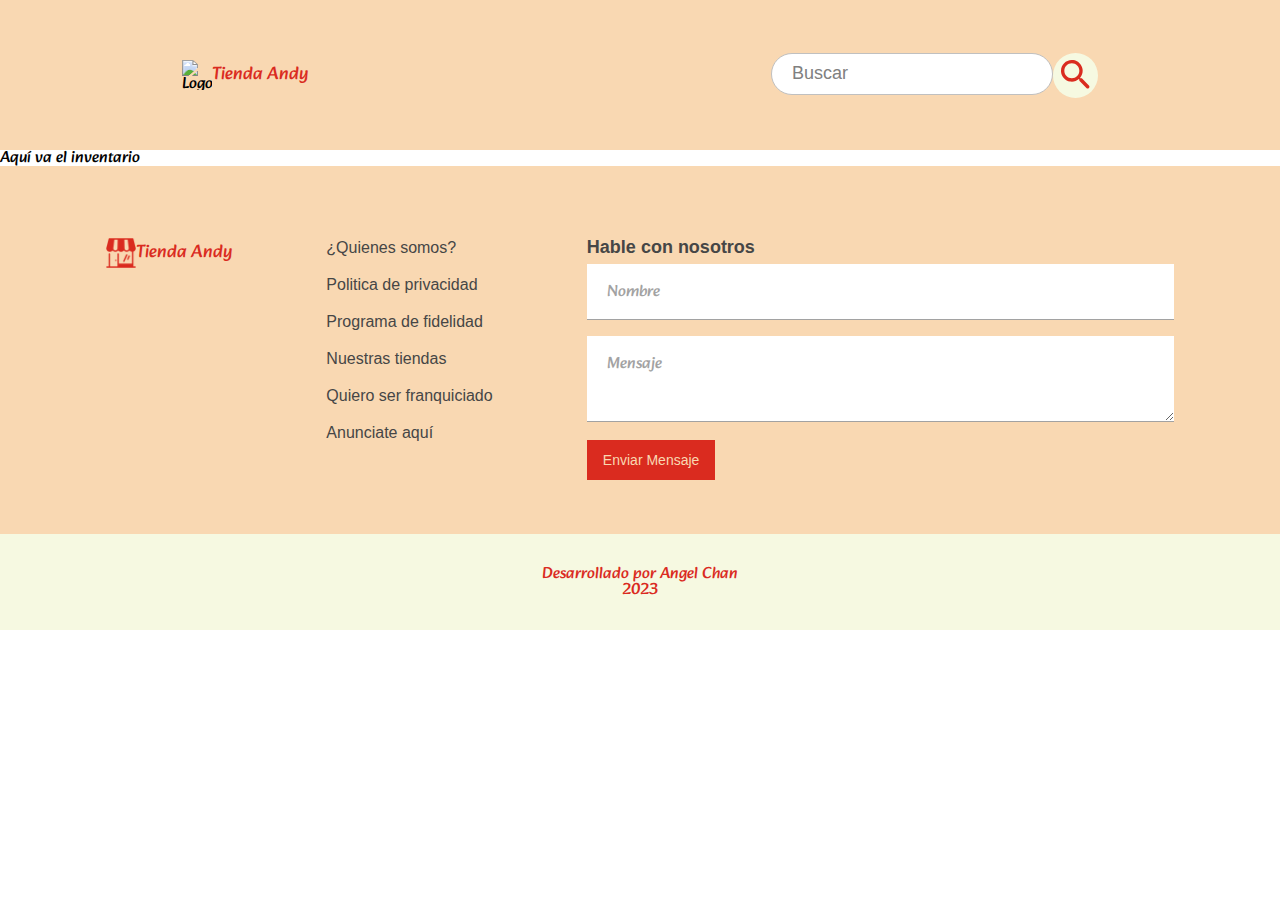
==== inventario.html @ a847bd41 "Se creo la pagina inventario y se le coloco el header y el rodapie" ====
<!DOCTYPE html>
<html lang="es">
<head>
    <meta charset="UTF-8">
    <meta name="viewport" content="width=device-width, initial-scale=1.0">
    <title>Tienda Andy - Inventario</title>
    <link rel="stylesheet" href="./assets/css/reset.css"> 
    <link rel="stylesheet" href="./assets/css/base.css">
    <link href="https://fonts.googleapis.com/css2?family=Alkatra&display=swap" rel="stylesheet">
    <link rel="stylesheet" href="./assets/css/cabecera.css">
    <link rel="stylesheet" href="./assets/css/menu/logo.css">
    <link rel="stylesheet" href="./assets/css/menu/menu-nav.css">
    <link rel="stylesheet" href="./assets/css/menu/menu-buscador.css">

    <link rel="stylesheet" href="./assets/css/rodapie.css">
    <link rel="stylesheet" href="./assets/css/rodapie/rodapie-lista.css">
    <link rel="stylesheet" href="./assets/css/rodapie/rodapie-ul.css">
    <link rel="stylesheet" href="./assets/css/rodapie/rodapie-formulario.css">
    <link rel="stylesheet" href="./assets/css/rodapie/rodapie-parrafo.css">
    <link rel="stylesheet" href="./assets/css/rodapie/rodapie-form.css">
    <link rel="stylesheet" href="./assets/css/rodapie/input-container.css">
    <link rel="stylesheet" href="./assets/css/rodapie/rodapie-input.css">
    <link rel="stylesheet" href="./assets/css/rodapie/rodapie-mensaje.css">
    <link rel="stylesheet" href="./assets/css/rodapie/rodapie-boton.css">
    <link rel="stylesheet" href="./assets/css/footer.css">
</head>
<body>
    <header class="cabecera">

        <nav class="menu__nav">

            <a class="logo_div" href="./index.html">
                <img class="logo" src="./assets/img/Logo_tienda_64.png" alt="Logo">
                <h1 class="logo__titulo">Tienda Andy</h1>
            </a>

            <div class="buscador_div">
                
                <div class="buscador">
                    <input class="buscador__input" id="buscador__input" type="text" placeholder="Buscar">
                    <div class="buscador__icon">
                        <img class="icon" src="./assets/img/Vector.svg" alt="boton de buscar">
                    </div>
                </div>
            </div>

        </nav>
    </header>

    <main>

        <section class="inventario">
            <p>Aquí va el inventario </p>
        </section>


        <section class="rodapie">
            <div class="logo_div logo_div--footer">
                <img class="logo" src="./assets/img/logo_tienda_64.png" alt="Logo">
                <h1 class="logo__titulo">Tienda Andy</h1>
            </div>
            <div class="rodapie__lista">
                <ul class="rodapie__ul">
                    <li class="rodapie__li"><a class="rodapie__link" href="">¿Quienes somos?</a></li>
                    <li class="rodapie__li"><a class="rodapie__link" href="">Politica de privacidad</a></li>
                    <li class="rodapie__li"><a class="rodapie__link" href="">Programa de fidelidad</a></li>
                    <li class="rodapie__li"><a class="rodapie__link" href="">Nuestras tiendas</a></li>
                    <li class="rodapie__li"><a class="rodapie__link" href="">Quiero ser franquiciado</a></li>
                    <li class="rodapie__li"><a class="rodapie__link" href="">Anunciate aquí</a></li>
                </ul>
            </div>
            <div class="rodapie__formulario">
                <p class="rodapie__parrafo">Hable con nosotros</p>
                <form class="rodapie__form" action="">
                    <div class="input__container">
                        <input class="rodapie__input" name="nombre" id="nombre" type="text" placeholder=" ">
                        <label class="rodapie__label" for="nombre" >Nombre</label>
                    </div>
                    <div class="input__container"> 
                        <textarea class="rodapie__mensaje" name="mensaje" id="mensaje" cols="30" rows="10" placeholder=" "></textarea>
                        <label class="mensaje__label" for="mensaje" >Mensaje</label>
                    </div>   
                    <button class="rodapie__boton">Enviar Mensaje</button>
                </form>
            </div>
        </section>
    </main>
    <footer class="footer">
        <p>Desarrollado por Angel Chan</p>
        <p>2023</p>
    </footer>
</body>
</html>
---- assets/css/base.css ----
:root{

    /*--background-morado: #F3D1A9;/*Ejemplo*/ 
    --background-claro: #F6F9E1;
    --background-fuerte: #F9D8B2;

    --color-fuerte: #DA2B1F;
    --color-claro: #464646;
    --color-abarrotes: #6ABA69;
    --color-sinSeleccion: #A2A2A2;

    --alkatra: 'Alkatra', cursive;
    --raleway: 'Raleway', sans-serif;
}
body{
    font-family: var(--alkatra);
}
---- assets/css/cabecera.css ----
.cabecera{
    display: flex;
    justify-content: space-around;
    background: var(--background-fuerte);
    box-sizing: border-box;
    width: 100%;
    height: 150px;
    padding: 10px 10px; 
}

@media screen and (min-width: 768px) {
    .cabecera{
        justify-content: space-between;
    }
}
---- assets/css/menu/logo.css ----
.logo_div{
    display: flex;
    box-sizing: border-box;
    flex-direction: row;
    justify-content: center;
    align-items: center;
    height: 45px;
}
.logo{
    width: 30px;
    height: 30px;
}
.logo__titulo{
    font-size: 18px;
    color: var(--color-fuerte);
}

@media screen and (min-width: 768px){
    .logo_div{
        margin: 20px;
    }
}

@media screen and (min-width: 1024px){
    .logo_div{
        margin: 32px 20px;
        
    }
    .logo_div--footer{
        margin: 0px;
    }
}
---- assets/css/menu/menu-nav.css ----
.menu__nav{
    display: flex; 
    flex-direction: row;
    flex-wrap: wrap;
    flex-grow: 1;
    justify-content: space-around;
}

@media screen and (min-width: 768px){
    .menu__nav{
        justify-content: space-between; 
    }
}

@media screen and (min-width: 1024px) {

    .menu__nav{
        align-items: center;
        margin-left: 152px;
        margin-right: 152px; 
        flex-wrap: nowrap;
    }
    
}
---- assets/css/menu/menu-buscador.css ----
.buscador_div{
    box-sizing: border-box;
    height: 45px;
}
.buscador{
    display: flex;
    box-sizing: border-box;
    /*width: 240px;*/
    /*position: absolute;
    right: 0px; /*Con esto movemos todo el boton de buscar */
}
.buscador__input{
    display: none;
    width: 0px;
    height: 40px;
    padding: 0 20px;
    font-size: 18px;
    outline: none;
    border: 1px solid silver;
    border-radius: 30px;
    transition: all 0.6s ease;

}
.buscador__input::placeholder{
    color: gray;
}

.buscador__icon{
    /*position: absolute;
    top: 0px;sssssssss 
    right: 0px;*/
    width: 45px;
    height: 45px;
    text-align: center;
    padding: 5px;
    background: var(--background-claro);
    /*border: 1px solid var(--color-fuerte);*/
    border-radius: 100px;
    box-sizing: border-box;
    display: flex;
    justify-content: center;
    align-items: center;
}
.icon{
    width: 30px;
    height: 30px;
}

.buscador:hover .buscador__input{
    width: 240px;
    display: block;
    /*align-self: flex-end;
    /*top: 60px;*/
}
/*.buscador:hover .buscador__icon{
    /*align-self: flex-end;
}*/
/*.buscador:hover, .buscador__input{
    top: 60px;
}
/*.buscador__input:focus .buscador{
    width: 240px;
}*/

/*.buscador:valid .buscador__input{
   width: 240px;
   top: 60px;
}*/


/*.buscador:hover .logo{
    display: none;
}*/


/*Tengo muchas dudas hacerca de si así se podra buscar un dato y funcionara el icono commo boton
tambien tengo que ver si puedo ocultar el boton login y el logo cuando le haga click al boton de buscar
tambien tengo que ver que se mantenga estatico cuando tenga texto adentro osea que no se cierre */



@media screen and (min-width: 768px){
    .buscador_div{
        margin: 20px; 

    }

    .buscador__input{
        width: 240px;
        display: block;
    }
}

@media screen and (min-width: 1024px){
    .buscador_div{
        margin: 32px 20px;
        
    }
}
---- assets/css/rodapie.css ----
.rodapie{
    background: var(--background-fuerte); 
    box-sizing: border-box; 
    display: flex; 
    align-items: center;
    flex-direction: column;
}

@media screen and (min-width: 768px){
    .rodapie{
        flex-wrap: wrap;
        height: 347px;
    }
}

@media screen and (min-width: 1024px){
    .rodapie{
        height: 368px;
        padding: 64px;
    }
}
---- assets/css/rodapie/rodapie-lista.css ----
.rodapie__lista{
    margin: 20px 0px;
}

@media screen and (min-width: 768px){
    .rodapie__lista{
        margin-top: 0px;
        margin-left: 32px; 
        margin-bottom: 32px;
    }
}

@media screen and (min-width: 1024px){
    .rodapie__lista{
        margin-left: 10px;
        margin-right: 10px;
        margin-bottom: 0px;
    }
}
---- assets/css/rodapie/rodapie-ul.css ----
.rodapie__ul{
    display: flex; 
    flex-direction: column;
    align-items: center;
}

.rodapie__li{
    margin: 10px 0;
}

.rodapie__link{
    font-family: var(--raleway); 
    font-size: 16px;
    font-weight: 400; 
    color: var(--color-claro);
}

@media screen and (min-width: 768px){
    .rodapie__ul{
        align-items: start;
    }
}
---- assets/css/rodapie/rodapie-formulario.css ----
.rodapie__formulario{
    margin: 10px 10px;
    padding: 10px;
    width: 100%;
    box-sizing: border-box; 

}

@media screen and (min-width: 768px){
    .rodapie__formulario{
        width: calc(100% - 231px);
        margin-top: 32px;
        margin-right: 32px;
        padding: 0px;
    }
}

@media screen and (min-width: 1024px){
    .rodapie__formulario{
        /*width: calc(100% - 383px);*/
        width: 587px;
        margin: 0px;
    }
}
---- assets/css/rodapie/rodapie-parrafo.css ----
.rodapie__parrafo{
    font-family: var(--raleway);
    font-size: 16px;
    font-weight: bold;
    color: var(--color-claro);
    margin: 8px 0px;
}

@media  screen and (min-width: 1024px) {
    .rodapie__parrafo{
        font-size: 18px;
    }
    
}
---- assets/css/rodapie/rodapie-form.css ----
.rodapie__form{
    box-sizing: border-box;
    
}
---- assets/css/rodapie/input-container.css ----
.input__container{
    position: relative;
    display: flex;
    flex-direction: column;
    width: 100%;
    /*height: 90px;*/
    box-sizing: border-box;
}
---- assets/css/rodapie/rodapie-input.css ----
.rodapie__input{
    margin-bottom: 16px;
    width: 100%;
    height: 56px;
    font-size: 16px;
    color: var(--color-claro);
    font-family: var(--raleway);
    padding: 6px 12px;
    box-sizing: border-box;
    border: none;
    border-bottom: 1px solid var(--color-sinSeleccion);
}

.rodapie__input:focus{
    outline: none; 
    border-bottom-color: var(--color-fuerte); 
}

.rodapie__input:focus + .rodapie__label{
    color: var(--color-fuerte);
}

.rodapie__input::placeholder{
    visibility: hidden;
}

.rodapie__label{
    position: absolute;
    top: 20px;
    left: 20px;
    font-size: 16px;
    color: var(--color-sinSeleccion);
    transition: all 0.25s;
}

.rodapie__input:focus + .rodapie__label, .rodapie__input:not(:placeholder-shown) + .rodapie__label{
    top: 5px;
    font-size: 12px;
    transition: all 0.25s;
}
---- assets/css/rodapie/rodapie-mensaje.css ----
.rodapie__mensaje{
    width: 100%;
    margin-bottom: 8px;
    height: 86px;
    font-size: 16px;
    color: var(--color-claro);
    font-family: var(--raleway);
    padding: 18px 12px;
    box-sizing: border-box;
    border: none;
    border-bottom: 1px solid var(--color-sinSeleccion);
}

.rodapie__mensaje:focus{
    outline: none; 
    border-bottom-color: var(--color-fuerte); 
}

.rodapie__mensaje:focus + .mensaje__label{
    color: var(--color-fuerte);
}

.rodapie__mensaje::placeholder{
    visibility: hidden;
}

.mensaje__label{
    position: absolute;
    top: 20px;
    left: 20px;
    font-size: 16px;
    color: var(--color-sinSeleccion);
    transition: all 0.25s;
}

.rodapie__mensaje:focus + .mensaje__label, .rodapie__mensaje:not(:placeholder-shown) + .mensaje__label{
    top: 5px;
    font-size: 12px;
    transition: all 0.25s;
}
---- assets/css/rodapie/rodapie-boton.css ----
.rodapie__boton{
    margin-top: 10px;
    font-size: 14px;
    font-family: var(--raleway);
    font-weight: 400; 
    text-align: center;
    border: none;
    padding: 12px 16px; 
    background-color: var(--color-fuerte); 
    color: var(--background-fuerte);
}
---- assets/css/footer.css ----
.footer{
    display: flex;
    flex-direction: column;
    align-items: center;
    padding: 30px;
    background: var(--background-claro);
}

.footer p{
    color: var(--color-fuerte);
    font-size: 16px;
    font-weight: 400;
}

@media screen and (min-width: 1024px){
    .footer{
        padding: 32px;
    }
}
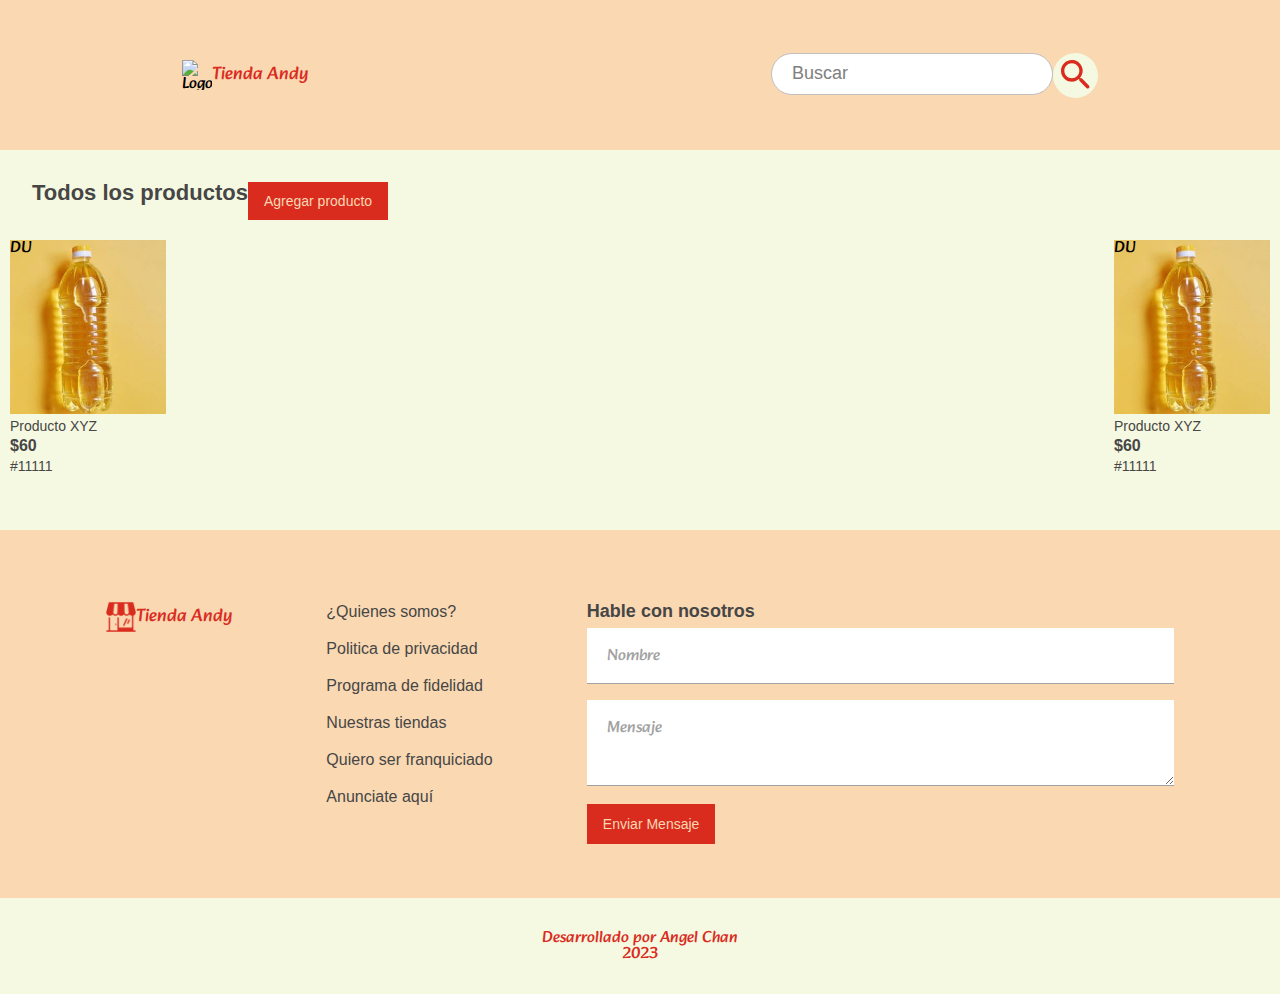
==== commit 0ac5b7b5: "Se agregaron los estilos de la parte de inventarios, solo para 2 productos" ====
--- a/inventario.html
+++ b/inventario.html
@@ -11,6 +11,14 @@
     <link rel="stylesheet" href="./assets/css/menu/logo.css">
     <link rel="stylesheet" href="./assets/css/menu/menu-nav.css">
     <link rel="stylesheet" href="./assets/css/menu/menu-buscador.css">
+
+    <link rel="stylesheet" href="./assets/css/inventario.css">
+    <link rel="stylesheet" href="./assets/css/inventario/inventario-cabecera.css">
+    <link rel="stylesheet" href="./assets/css/inventario/inventario-contenedor.css">
+    <link rel="stylesheet" href="./assets/css/inventario/inventario-card.css">
+    <link rel="stylesheet" href="./assets/css/inventario/inventario-imagen.css">
+    <link rel="stylesheet" href="./assets/css/inventario/inventario-nombre.css">
+    <link rel="stylesheet" href="./assets/css/inventario/inventario-precio.css">
 
     <link rel="stylesheet" href="./assets/css/rodapie.css">
     <link rel="stylesheet" href="./assets/css/rodapie/rodapie-lista.css">
@@ -50,7 +58,25 @@
     <main>
 
         <section class="inventario">
-            <p>Aquí va el inventario </p>
+            <div class="invetnario__cabecera">
+                <h3 class="inventario__titulo">Todos los productos</h3>
+                <a class="inventario__boton" href="#">Agregar producto</a>
+            </div>
+            <div class="inventario__contenedor">
+                <div class="inventario__card">
+                    <div class="inventario__imagen"><a href="#">D</a><a href="#">U</a></div><!--En este div pondremos la imagen como background la D es del icono de delete y la u del update-->
+                    <h5 class="inventario__nombre">Producto XYZ</h5>
+                    <p class="inventario__precio">$60</p>
+                    <p class="inventario__id">#11111</p>
+                </div>
+                <div class="inventario__card">
+                    <div class="inventario__imagen"><a href="#">D</a><a href="#">U</a></div>
+                    <h5 class="inventario__nombre">Producto XYZ</h5>
+                    <p class="inventario__precio">$60</p>
+                    <p class="inventario__id">#11111</p>
+                </div>
+
+            </div>
         </section>
 
 
--- a/assets/css/inventario.css
+++ b/assets/css/inventario.css
@@ -0,0 +1,8 @@
+.inventario{
+    background: var(--background-claro);
+    padding: 32px 0px; 
+    /*box-sizing: border-box;
+    display: flex;
+    flex-direction: row;
+    flex-wrap: wrap;*/
+}--- a/assets/css/inventario/inventario-cabecera.css
+++ b/assets/css/inventario/inventario-cabecera.css
@@ -0,0 +1,22 @@
+.invetnario__cabecera{
+    display: flex;
+    align-content: space-between;
+    flex-wrap: wrap;
+    padding: 0px 32px;
+}
+
+.inventario__titulo{
+    font-family: var(--raleway);
+    font-size: 22px;
+    font-weight: bold;
+    color: var(--color-claro);
+    margin-bottom: 16px;
+}
+
+.inventario__boton{
+    font-family: var(--raleway);
+    font-size: 14px;
+    color: var(--background-fuerte);
+    background: var(--color-fuerte);
+    padding: 12px 16px;
+}--- a/assets/css/inventario/inventario-contenedor.css
+++ b/assets/css/inventario/inventario-contenedor.css
@@ -0,0 +1,6 @@
+.inventario__contenedor{
+    display: flex; 
+    flex-wrap: wrap;
+    justify-content: space-between;
+    margin: 20px 10px 10px 10px;
+}--- a/assets/css/inventario/inventario-card.css
+++ b/assets/css/inventario/inventario-card.css
@@ -0,0 +1,5 @@
+.inventario__card{
+    width: 156px; 
+    box-sizing: border-box;
+    margin-bottom: 10px;
+}--- a/assets/css/inventario/inventario-imagen.css
+++ b/assets/css/inventario/inventario-imagen.css
@@ -0,0 +1,7 @@
+.inventario__imagen{
+    width: 156px;
+    height: 174px; 
+    background-image: url(../../img/aceite.jpg);
+    background-size: 100% 174px ; /*Este funciona para acomodar el tamaño de la imagen de forma natura a lo ancho y largo*/
+    background-repeat: no-repeat;
+}--- a/assets/css/inventario/inventario-nombre.css
+++ b/assets/css/inventario/inventario-nombre.css
@@ -0,0 +1,7 @@
+.inventario__nombre, .inventario__id{
+    font-family: var(--raleway);
+    font-size: 14px;
+    font-weight: 500;
+    color: var(--color-claro);
+    margin: 5px 0px;
+}
--- a/assets/css/inventario/inventario-precio.css
+++ b/assets/css/inventario/inventario-precio.css
@@ -0,0 +1,7 @@
+.inventario__precio{
+    font-family: var(--raleway);
+    font-size: 16px;
+    font-weight: bold;
+    color: var(--color-claro);
+    margin: 5px 0px;
+}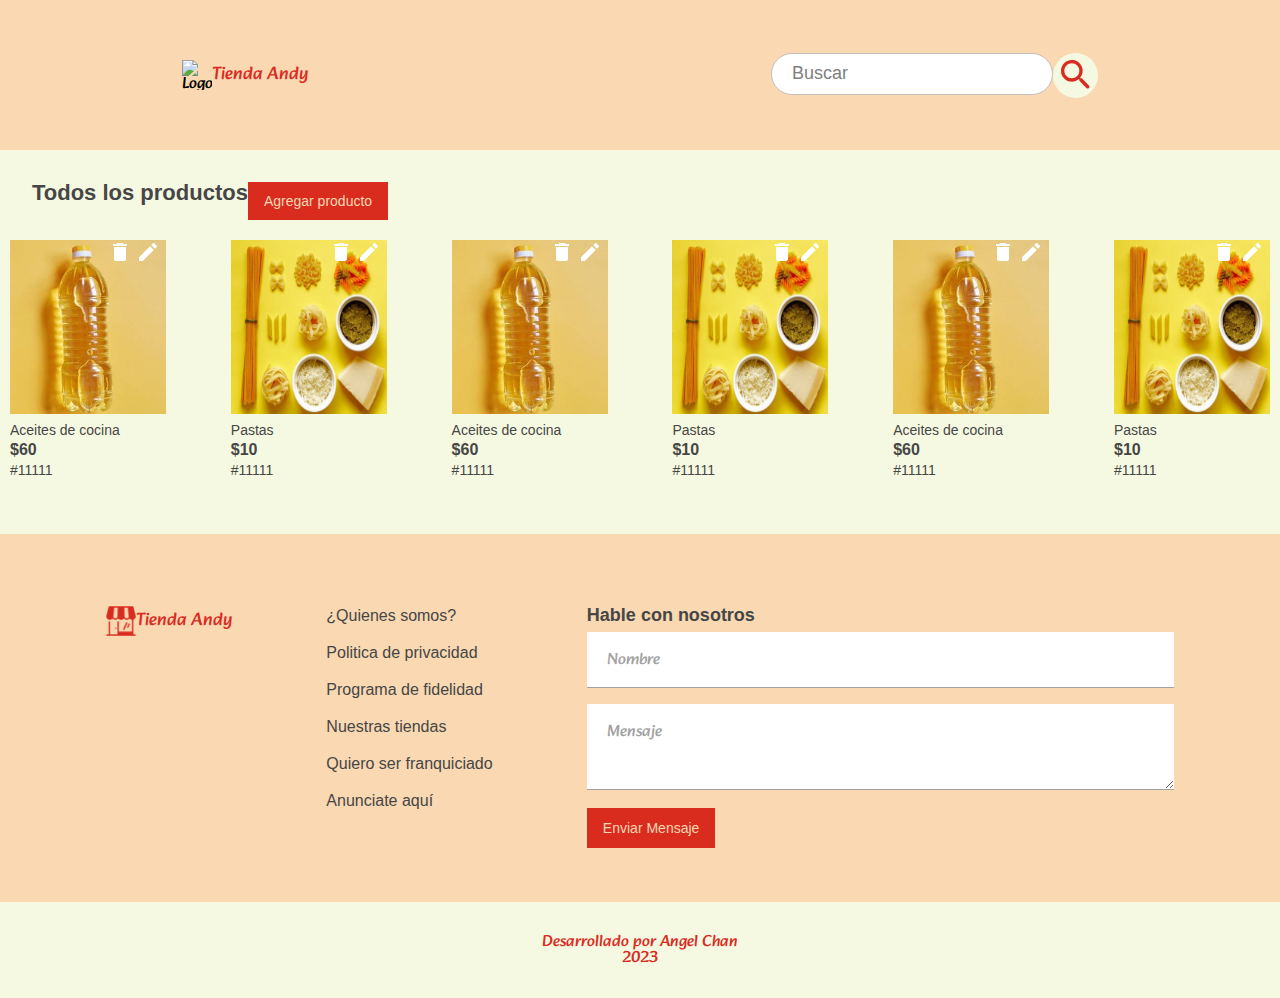
==== commit aba84bbb: "Se añadieron los iconos para eliminar y editar, para lo cual se tuvo que modificar el inventario.htm" ====
--- a/inventario.html
+++ b/inventario.html
@@ -63,16 +63,81 @@
                 <a class="inventario__boton" href="#">Agregar producto</a>
             </div>
             <div class="inventario__contenedor">
+
                 <div class="inventario__card">
-                    <div class="inventario__imagen"><a href="#">D</a><a href="#">U</a></div><!--En este div pondremos la imagen como background la D es del icono de delete y la u del update-->
-                    <h5 class="inventario__nombre">Producto XYZ</h5>
+                    <div class="inventario__contenedor--imagen">
+                        <div class="inventario__CRUD">
+                            <a href="#"><img src="./assets/img/eliminar.svg" alt="boton de eliminar producto"></a>
+                            <a href="#"><img src="./assets/img/editar.svg" alt="boton para editar producto"></a>
+                        </div>
+                        <img class="inventario__imagen" src="./assets/img/aceite.jpg" alt="Aceite de cocina">
+                    </div>
+                    <h5 class="inventario__nombre">Aceites de cocina</h5>
                     <p class="inventario__precio">$60</p>
                     <p class="inventario__id">#11111</p>
                 </div>
                 <div class="inventario__card">
-                    <div class="inventario__imagen"><a href="#">D</a><a href="#">U</a></div>
-                    <h5 class="inventario__nombre">Producto XYZ</h5>
+                    <div class="inventario__contenedor--imagen">
+                        <div class="inventario__CRUD">
+                            <a href="#"><img src="./assets/img/eliminar.svg" alt="boton de eliminar producto"></a>
+                            <a href="#"><img src="./assets/img/editar.svg" alt="boton para editar producto"></a>
+                        </div>
+                        <img class="inventario__imagen" src="./assets/img/pastas.jpg" alt="Pastas para comer">
+                    </div>
+                    <h5 class="inventario__nombre">Pastas</h5>
+                    <p class="inventario__precio">$10</p>
+                    <p class="inventario__id">#11111</p>
+                </div>
+
+
+                <div class="inventario__card">
+                    <div class="inventario__contenedor--imagen">
+                        <div class="inventario__CRUD">
+                            <a href="#"><img src="./assets/img/eliminar.svg" alt="boton de eliminar producto"></a>
+                            <a href="#"><img src="./assets/img/editar.svg" alt="boton para editar producto"></a>
+                        </div>
+                        <img class="inventario__imagen" src="./assets/img/aceite.jpg" alt="Aceite de cocina">
+                    </div>
+                    <h5 class="inventario__nombre">Aceites de cocina</h5>
                     <p class="inventario__precio">$60</p>
+                    <p class="inventario__id">#11111</p>
+                </div>
+                <div class="inventario__card">
+                    <div class="inventario__contenedor--imagen">
+                        <div class="inventario__CRUD">
+                            <a href="#"><img src="./assets/img/eliminar.svg" alt="boton de eliminar producto"></a>
+                            <a href="#"><img src="./assets/img/editar.svg" alt="boton para editar producto"></a>
+                        </div>
+                        <img class="inventario__imagen" src="./assets/img/pastas.jpg" alt="Pastas para comer">
+                    </div>
+                    <h5 class="inventario__nombre">Pastas</h5>
+                    <p class="inventario__precio">$10</p>
+                    <p class="inventario__id">#11111</p>
+                </div>
+
+
+                <div class="inventario__card">
+                    <div class="inventario__contenedor--imagen">
+                        <div class="inventario__CRUD">
+                            <a href="#"><img src="./assets/img/eliminar.svg" alt="boton de eliminar producto"></a>
+                            <a href="#"><img src="./assets/img/editar.svg" alt="boton para editar producto"></a>
+                        </div>
+                        <img class="inventario__imagen" src="./assets/img/aceite.jpg" alt="Aceite de cocina">
+                    </div>
+                    <h5 class="inventario__nombre">Aceites de cocina</h5>
+                    <p class="inventario__precio">$60</p>
+                    <p class="inventario__id">#11111</p>
+                </div>
+                <div class="inventario__card">
+                    <div class="inventario__contenedor--imagen">
+                        <div class="inventario__CRUD">
+                            <a href="#"><img src="./assets/img/eliminar.svg" alt="boton de eliminar producto"></a>
+                            <a href="#"><img src="./assets/img/editar.svg" alt="boton para editar producto"></a>
+                        </div>
+                        <img class="inventario__imagen" src="./assets/img/pastas.jpg" alt="Pastas para comer">
+                    </div>
+                    <h5 class="inventario__nombre">Pastas</h5>
+                    <p class="inventario__precio">$10</p>
                     <p class="inventario__id">#11111</p>
                 </div>
 
--- a/assets/css/inventario/inventario-contenedor.css
+++ b/assets/css/inventario/inventario-contenedor.css
@@ -2,5 +2,5 @@
     display: flex; 
     flex-wrap: wrap;
     justify-content: space-between;
-    margin: 20px 10px 10px 10px;
+    margin: 20px 10px 10px 10px;  
 }--- a/assets/css/inventario/inventario-card.css
+++ b/assets/css/inventario/inventario-card.css
@@ -1,5 +1,5 @@
 .inventario__card{
     width: 156px; 
     box-sizing: border-box;
-    margin-bottom: 10px;
+    margin-bottom: 10px; 
 }--- a/assets/css/inventario/inventario-imagen.css
+++ b/assets/css/inventario/inventario-imagen.css
@@ -1,7 +1,24 @@
+.inventario__contenedor--imagen{
+    position: relative; /*Esto es para poner lo iconos sobre la imagen*/
+    /*
+    la posicion de las etiquetas era al reves a como estan ahora, primero era: el div con 
+    class="inventario__contenedor--imagen" el cual encierra a la etiqueta img y despues a los div con los iconos.
+    Pues antes era primero la etiqueta img y despues los iconos, pero con las posiciones de relative y absolute
+    no podia hacer que los iconos se pongan sobre la imagen, pero cuando inverti las posiciones, osea primero
+    los iconos y despues la imagen, pues se puso por debajo de los iconos y aún no se ¿por qué? y entonces quedo 
+    como queria. Como esta ahora
+    */
+}
 .inventario__imagen{
     width: 156px;
-    height: 174px; 
-    background-image: url(../../img/aceite.jpg);
-    background-size: 100% 174px ; /*Este funciona para acomodar el tamaño de la imagen de forma natura a lo ancho y largo*/
-    background-repeat: no-repeat;
+    height: 174px;  
+    /*background-image: url(../../img/aceite.jpg); /*Esto se comento porque en un principio usé la imagen de esta forma, pero seria
+    imposible hacer esto para cada imagen de cada producto
+    background-size: 100% 174px ; /*Este funciona para acomodar el tamaño de la imagen de forma natura a lo ancho y largo
+    background-repeat: no-repeat;*/
+}
+
+.inventario__CRUD{
+    position: absolute;/*Esto es para poner lo iconos sobre la imagen*/
+    padding-left: 98px;
 }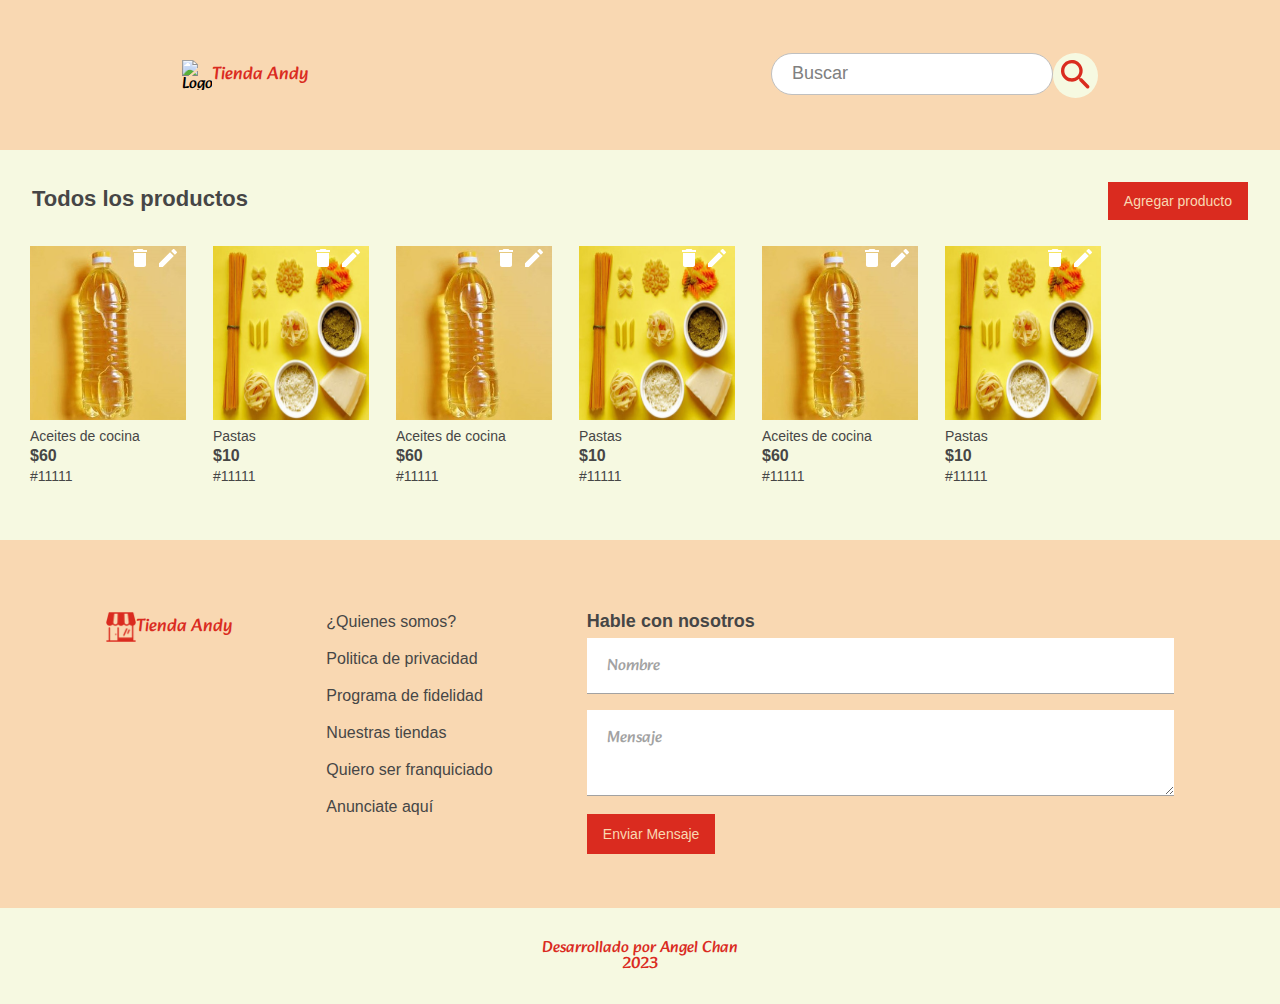
==== commit 52cebad7: "Se agregaron los media queries para las medidas de tablet de 768px" ====
--- a/inventario.html
+++ b/inventario.html
@@ -58,7 +58,7 @@
     <main>
 
         <section class="inventario">
-            <div class="invetnario__cabecera">
+            <div class="inventario__cabecera">
                 <h3 class="inventario__titulo">Todos los productos</h3>
                 <a class="inventario__boton" href="#">Agregar producto</a>
             </div>
--- a/assets/css/inventario/inventario-cabecera.css
+++ b/assets/css/inventario/inventario-cabecera.css
@@ -1,6 +1,6 @@
-.invetnario__cabecera{
+.inventario__cabecera{
     display: flex;
-    align-content: space-between;
+    /*align-content: space-between;*/
     flex-wrap: wrap;
     padding: 0px 32px;
 }
@@ -19,4 +19,11 @@
     color: var(--background-fuerte);
     background: var(--color-fuerte);
     padding: 12px 16px;
+} 
+
+@media screen and (min-width: 768px){
+    .inventario__cabecera{
+        justify-content: space-between; 
+        align-items: baseline; /*alinea los items con base a la linea de texto, los centra*/
+    }
 }--- a/assets/css/inventario/inventario-contenedor.css
+++ b/assets/css/inventario/inventario-contenedor.css
@@ -3,4 +3,12 @@
     flex-wrap: wrap;
     justify-content: space-between;
     margin: 20px 10px 10px 10px;  
+} 
+
+@media screen and (min-width: 768px){
+    .inventario__contenedor{
+        margin-left: 3px;  
+        margin-right: 30px;
+        justify-content: flex-start; 
+    }
 }--- a/assets/css/inventario/inventario-card.css
+++ b/assets/css/inventario/inventario-card.css
@@ -2,4 +2,10 @@
     width: 156px; 
     box-sizing: border-box;
     margin-bottom: 10px; 
+}
+
+@media screen and (min-width: 768px){
+    .inventario__card{
+        margin-left: 27px;
+    }
 }